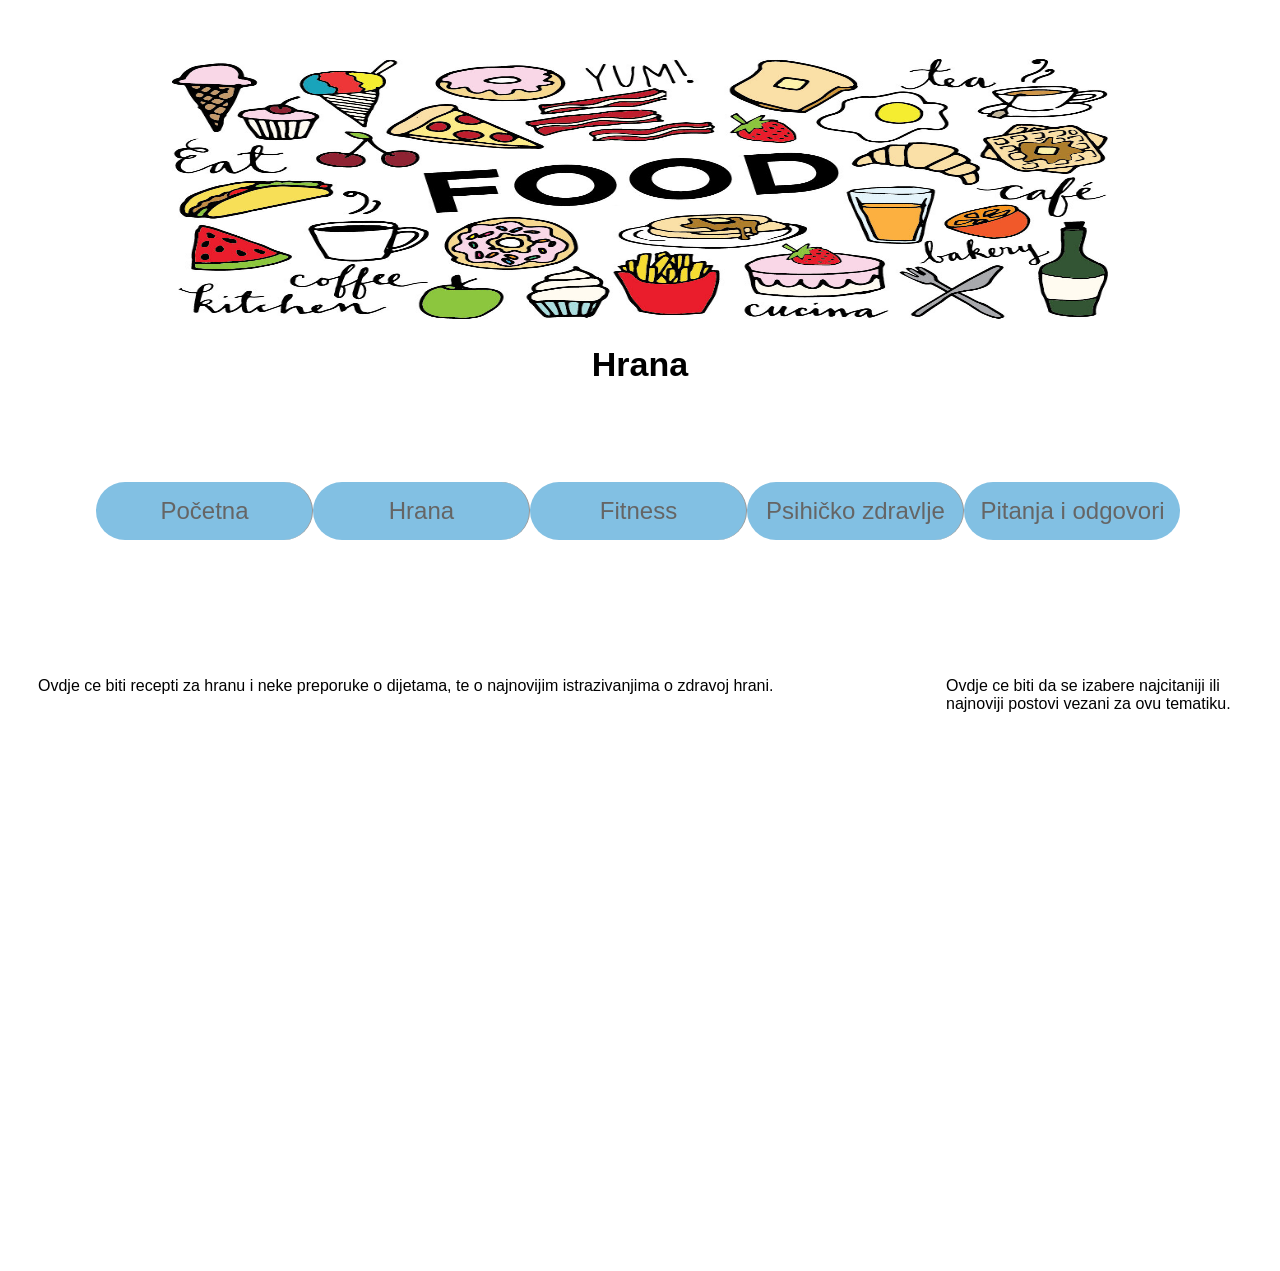
==== spirala1/hrana.html @ 57749ce4 "Sve osim skica" ====
<!DOCTYPE html>
<html>
<head>
		<title>Hrana</title>
		<link rel="stylesheet" type="text/css" href="stil2.css">
</head>
<body >

<div class="container" >

	<div class="zaglavlje">
	<img id="naslovna_slika" src="food.jpg" alt="Slika hrane">
	
	</div>
	<h1>Hrana</h1>
	
	<div class="navigation">
	
	<div id="menu">
	<ul>
		<li><a href="zadaca1.html">Početna</a></li>
		<li><a href="hrana.html">Hrana</a></li>
		<li><a href="fitness.html">Fitness</a></li>
		<li><a href="psiha.html">Psihičko zdravlje</a></li>
		<li><a href="pitanja.html">Pitanja i odgovori</a></li>
		
		
	</ul>
	</div>
	</div>
	<div class="glavni">
	<p> Ovdje ce biti recepti za hranu i neke preporuke o dijetama, te o najnovijim istrazivanjima o zdravoj hrani.</p>
	</div>
	
	<div class="sporedni">
	<p>Ovdje ce biti da se izabere najcitaniji ili najnoviji postovi vezani za ovu tematiku.</p>
	</div>
	
	
	
</div>
		
</body>
</html>
---- spirala1/stil2.css ----
*{
	box-sizing: border-box;
	font-family: "Trebuchet MS", Helvetica, sans-serif;

}
@media only screen and (max-width: 900px)  {
	#menu li, #menu li a 
	{
		width:100%;
	}
	
	.glavni, .sporedni
	{
		width:90% !important;
		clear:both !important;
		float: none !important;
		min-height:100px !important;
	}
	
	h1
	{
		font-size:30px !important;
	}
	
}



.zaglavlje
{
		margin-left: 13%;
		margin-right: 13%;
		padding-top:4%;
}

.glavni
{
	min-height: 600px;
	width:60%;
	float:left;
	padding:10px;
	border:20px;
	margin:20px;
}

.sporedni
{
	float: right;
	width: 25%;
	min-height:400px;
	padding:10px;
	border:20px;
	margin:20px;
}
.navigation
{
	height:50px;
	padding:7%;
	padding-top:3%;
	font-size: 24px;
	margin-bottom:60px;
	margin-top: 60px;
}
.container
{
	width: 100%;
	margin: 0 auto 0 auto;
	border:0px;
	padding:0px;
	margin:0px;
	
}

h1
	{
		font-family:Arial;
		text-align: center;
		font-size:34px;
	}
#naslovna_slika
{
	width:100%;
	height:260px;
}

#menu ul
{
	margin: 0px;
	padding: 0px;
	list-style-type: none;
	
	
}
#menu a
{
	display: block;
	width: 9em;
	color:black;
	text-decoration: none;
	text-align: center;
	padding-top: 15px;
	padding-bottom:15px;
	border-radius:60px;
	
}
#menu li:hover
{
	opacity:1;
	border-radius:30px;
	text-decoration:underline;
	
}
#menu li a:hover{
	border:none;
}
#menu li
{
	float:left;
	border-right: 1px solid #555;
	background:#3097D1;
	opacity: .6;
	border-radius:60px;
}
#menu li:last-child {
    border-right: none;
}
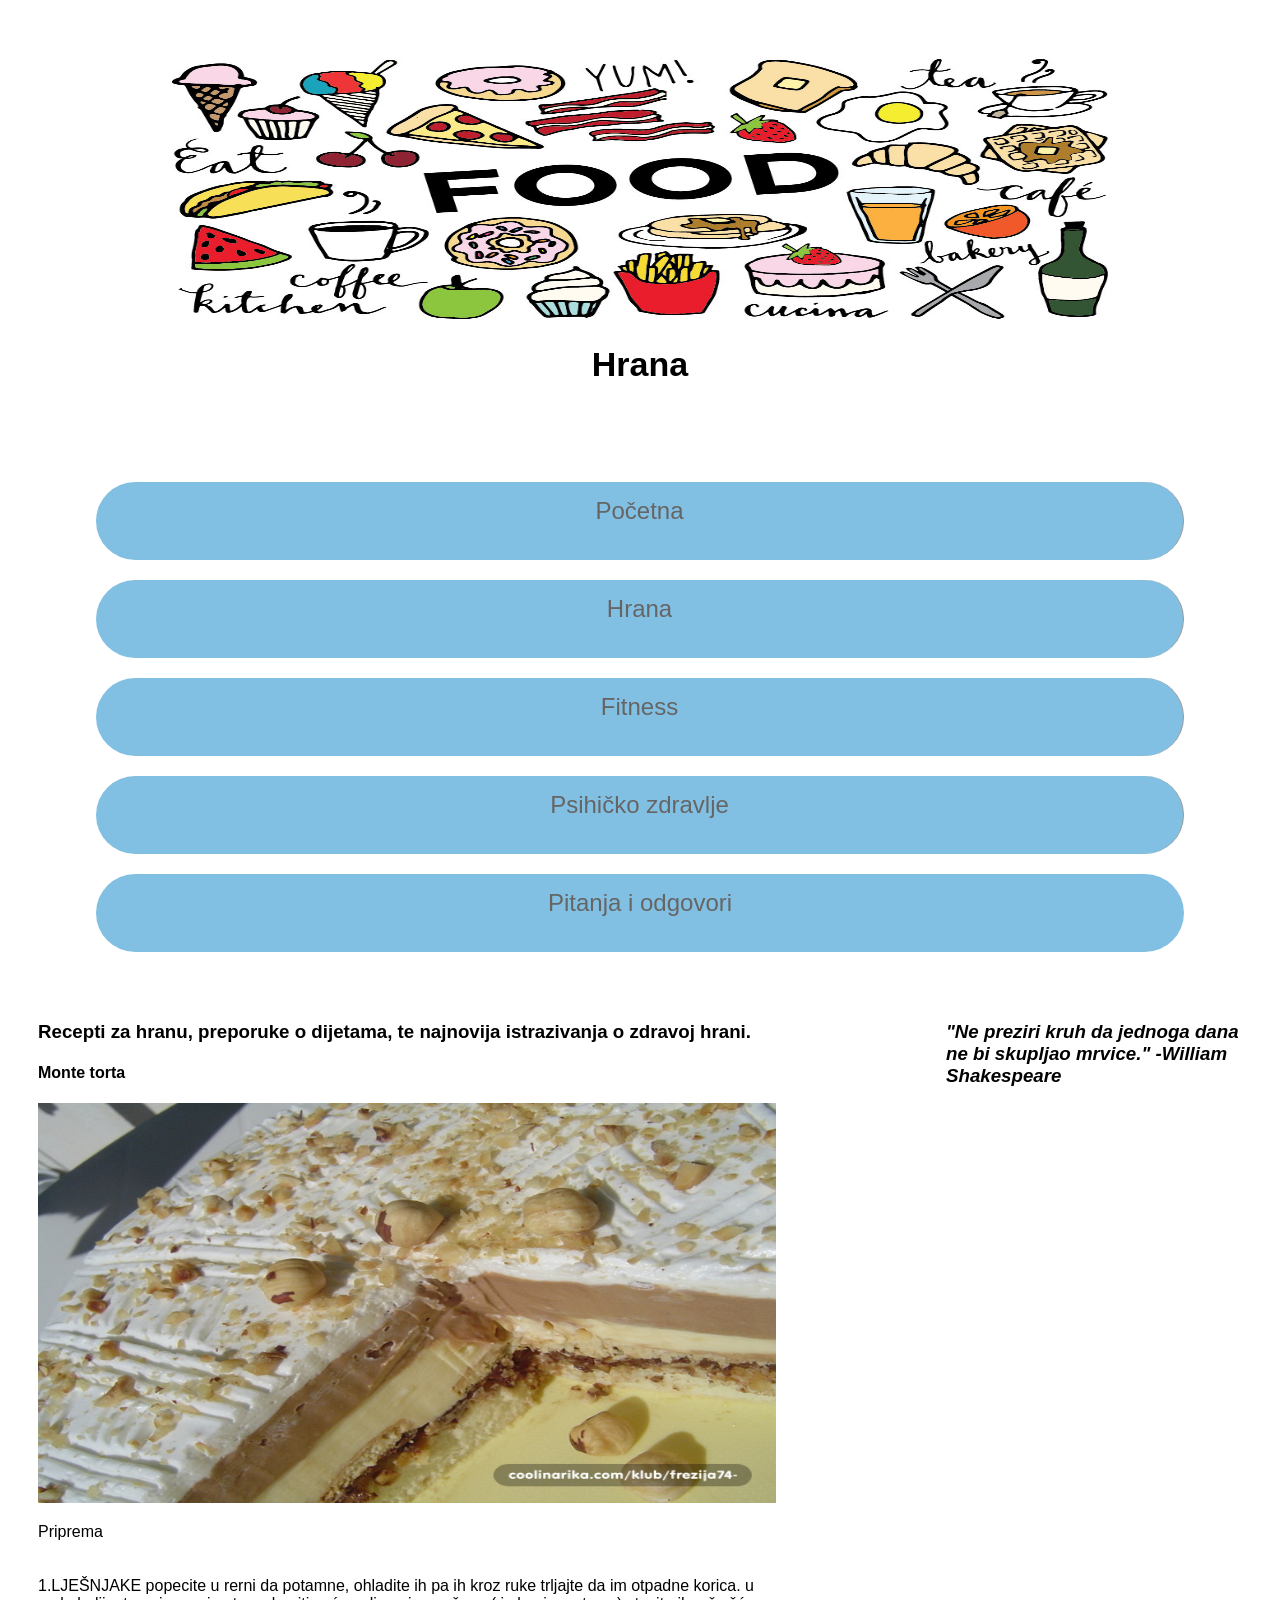
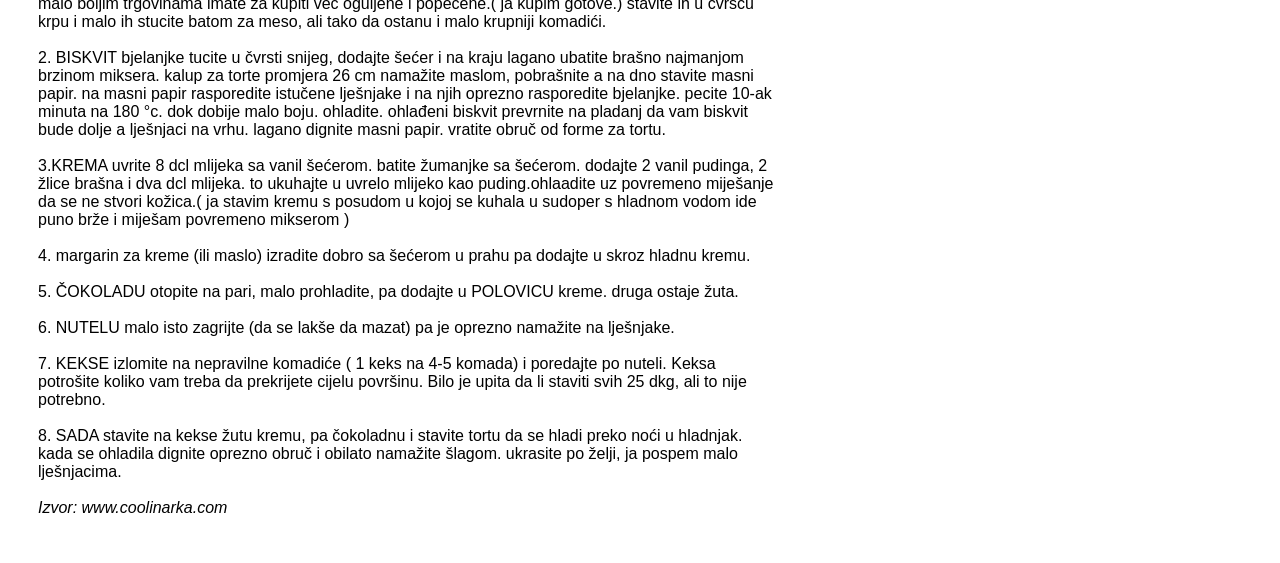
==== commit c048425b: "popravila" ====
--- a/spirala1/hrana.html
+++ b/spirala1/hrana.html
@@ -29,11 +29,41 @@
 	</div>
 	</div>
 	<div class="glavni">
-	<p> Ovdje ce biti recepti za hranu i neke preporuke o dijetama, te o najnovijim istrazivanjima o zdravoj hrani.</p>
+	<h3> Recepti za hranu, preporuke o dijetama, te najnovija istrazivanja o zdravoj hrani.</h3>
+	<h4>Monte torta</h4>
+	<img id="slikamonte" src="monte.jpg" alt="slika monte">
+	<p>Priprema
+	
+<br><br><br>1.LJEŠNJAKE popecite u rerni da potamne, ohladite ih pa ih kroz ruke trljajte da im otpadne korica. u malo boljim trgovinama imate za kupiti već oguljene i popečene.( ja kupim gotove.) stavite ih u čvršću krpu i malo ih stucite batom za meso, ali tako da ostanu i malo krupniji komadići.
+<br><br>2.
+ BISKVIT
+bjelanjke tucite u čvrsti snijeg, dodajte šećer i na kraju lagano ubatite brašno najmanjom brzinom miksera.
+kalup za torte promjera 26 cm namažite maslom, pobrašnite a na dno stavite masni papir.
+na masni papir rasporedite istučene lješnjake i na njih oprezno rasporedite bjelanjke.
+pecite 10-ak minuta na 180 °c. dok dobije malo boju. ohladite.
+ohlađeni biskvit prevrnite na pladanj da vam biskvit bude dolje a lješnjaci na vrhu. lagano dignite masni papir. vratite obruč od forme za tortu.
+<br><br>3.KREMA
+uvrite 8 dcl mlijeka sa vanil šećerom.
+batite žumanjke sa šećerom. dodajte 2 vanil pudinga, 2 žlice brašna i dva dcl mlijeka. to ukuhajte u uvrelo mlijeko kao puding.ohlaadite uz povremeno miješanje da se ne stvori kožica.( ja stavim kremu s posudom u kojoj se kuhala u sudoper s hladnom vodom ide puno brže i miješam povremeno mikserom )
+	<br><br>4.
+margarin za kreme (ili maslo) izradite dobro sa šećerom u prahu pa dodajte u skroz hladnu kremu.
+<br><br>5.
+ČOKOLADU otopite na pari, malo prohladite, pa dodajte u POLOVICU kreme. druga ostaje žuta.
+<br><br>6.
+NUTELU malo isto zagrijte (da se lakše da mazat) pa je oprezno namažite na lješnjake.
+<br><br>7.
+KEKSE izlomite na nepravilne komadiće ( 1 keks na 4-5 komada) i poredajte po nuteli. Keksa potrošite koliko vam treba da prekrijete cijelu površinu.
+Bilo je upita da li staviti svih 25 dkg, ali to nije potrebno.
+<br><br>8.
+SADA stavite na kekse žutu kremu, pa čokoladnu i stavite tortu da se hladi preko noći u hladnjak.
+kada se ohladila dignite oprezno obruč i obilato namažite šlagom.
+ukrasite po želji, ja pospem malo lješnjacima.
+<br><br> <i>Izvor: www.coolinarka.com</i>
+</p>
 	</div>
 	
 	<div class="sporedni">
-	<p>Ovdje ce biti da se izabere najcitaniji ili najnoviji postovi vezani za ovu tematiku.</p>
+	<h3><i>"Ne preziri kruh da jednoga dana ne bi skupljao mrvice." -William Shakespeare</i></h3>
 	</div>
 	
 	
--- a/spirala1/stil2.css
+++ b/spirala1/stil2.css
@@ -3,6 +3,15 @@
 	font-family: "Trebuchet MS", Helvetica, sans-serif;
 
 }
+
+@media only screen and (max-width: 1300px)  {
+	#menu li, #menu li a 
+	{
+		width:100%;
+		margin-bottom: 20px;
+	}
+}
+
 @media only screen and (max-width: 900px)  {
 	#menu li, #menu li a 
 	{
@@ -123,4 +132,9 @@
 }
 #menu li:last-child {
     border-right: none;
+}
+#slikamonte
+{
+	width:100%;
+	height:400px;
 }
